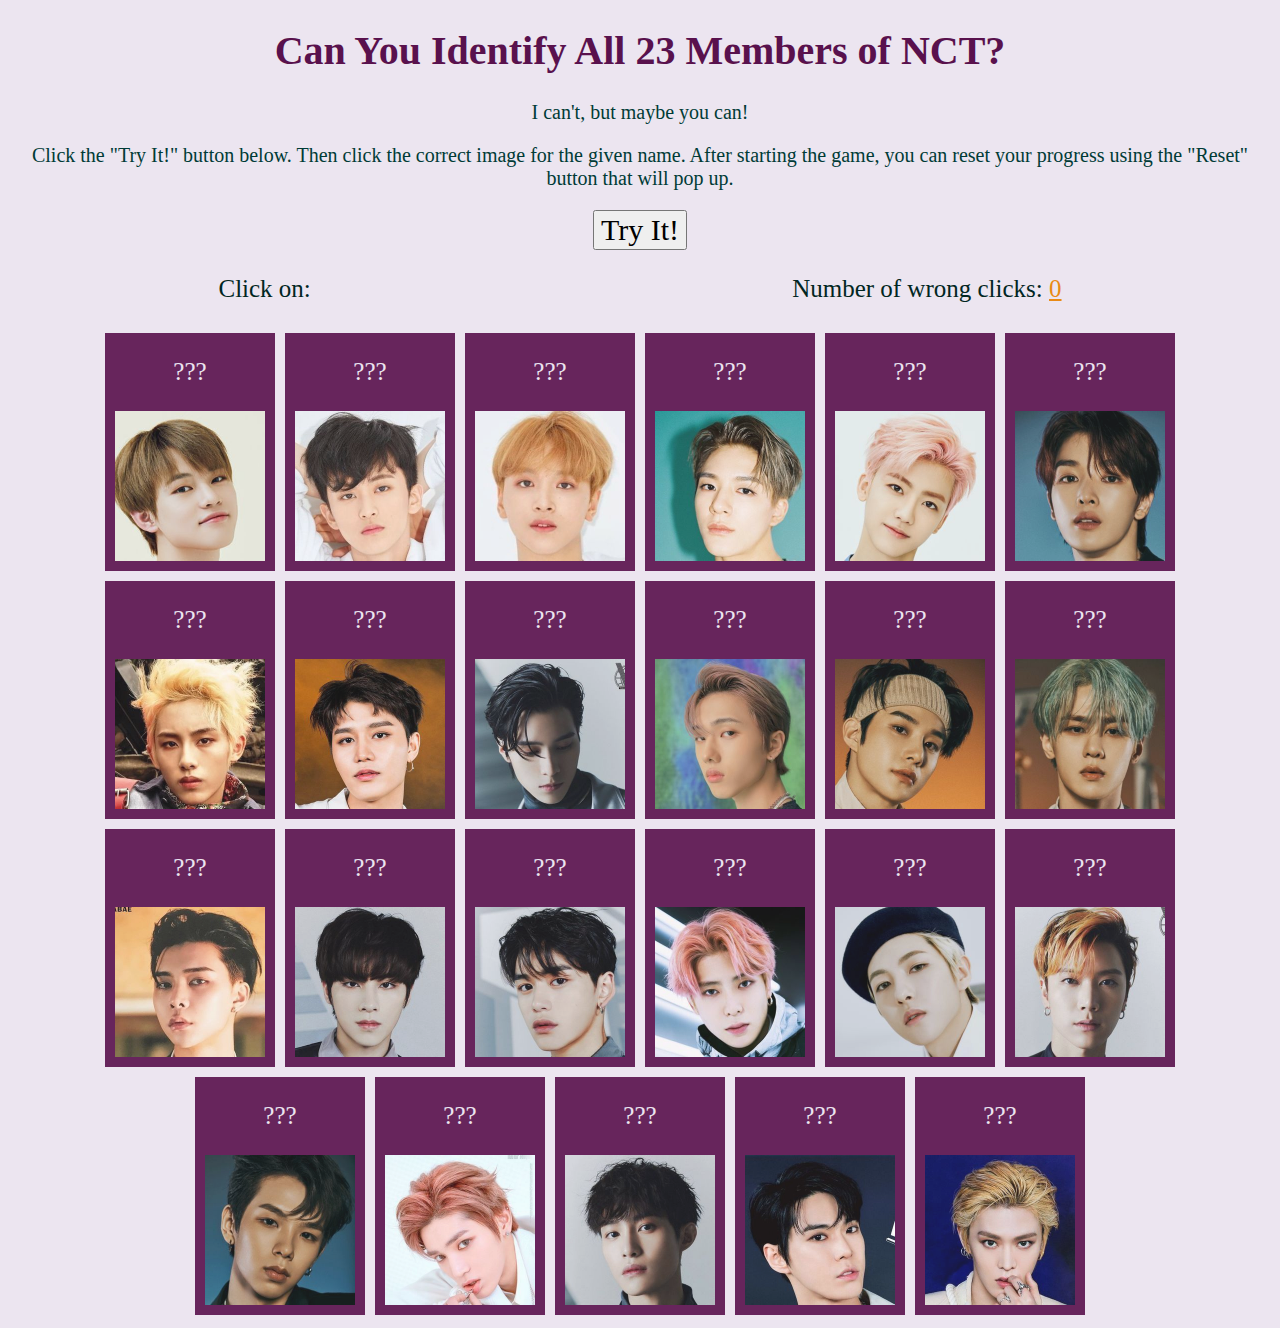
==== nct-game/index.html @ 8104fedd "Added stuff I made previously" ====
<!DOCTYPE html>
<!--
  Name: Alexandra Hao
  Date: Oct. 19, 2022
  Section: AB

  This is the html file for my CP2 page. It has an images of every member of the
  Kpop group NCT on it, as well as text explaining the rules of the game.
-->

<html lang="en">
  <head>
    <meta charset="utf-8">
    <title>CP2: Guess the NCT Member</title>
    <link rel="stylesheet" href="styles.css">
    <script src="index.js"></script>
  </head>
  <body>
    <h1>Can You Identify All 23 Members of NCT?</h1>
    <p>I can't, but maybe you can!</p>
    <p>
      Click the "Try It!" button below. Then click the correct image for the given name. After
      starting the game, you can reset your progress using the "Reset" button that will pop up.
    </p>
    <section id="buttons">
      <button>Try It!</button>
    </section>
    <section id="game-info">
      <p>Click on: <span id="member-name" class="not-visible">name</span></p>
      <p>Number of wrong clicks: <span id="fails">0</span></p>
    </section>
    <section id="images">
      <!--Source for all images: https://www.hallyuidol.com/group/KZHU8kSOnooRLQabwz5W-->
      <section id="chenle" class="unidentified">
        <p>???</p>
        <img src="img/chenle.jpg" alt="Chenle">
      </section>
      <section id="mark" class="unidentified">
        <p>???</p>
        <img src="img/mark.jpg" alt="Mark">
      </section>
      <section id="haechan" class="unidentified">
        <p>???</p>
        <img src="img/haechan.jpg" alt="Haechan">
      </section>
      <section id="jeno" class="unidentified">
        <p>???</p>
        <img src="img/jeno.jpg" alt="Jeno">
      </section>
      <section id="jaemin" class="unidentified">
        <p>???</p>
        <img src="img/jaemin.jpg" alt="Jaemin">
      </section>
      <section id="sungchan" class="unidentified">
        <p>???</p>
        <img src="img/sungchan.jpg" alt="Sungchan">
      </section>
      <section id="winwin" class="unidentified">
        <p>???</p>
        <img src="img/winwin.jpg" alt="Winwin">
      </section>
      <section id="taeil" class="unidentified">
        <p>???</p>
        <img src="img/taeil.jpg" alt="Taeil">
      </section>
      <section id="hendery" class="unidentified">
        <p>???</p>
        <img src="img/hendery.jpg" alt="Hendery">
      </section>
      <section id="jisung" class="unidentified">
        <p>???</p>
        <img src="img/jisung.jpg" alt="Jisung">
      </section>
      <section id="jungwoo" class="unidentified">
        <p>???</p>
        <img src="img/jungwoo.jpg" alt="Jungwoo">
      </section>
      <section id="kun" class="unidentified">
        <p>???</p>
        <img src="img/kun.jpg" alt="Kun">
      </section>
      <section id="johnny" class="unidentified">
        <p>???</p>
        <img src="img/johnny.jpg" alt="Johnny">
      </section>
      <section id="xiaojun" class="unidentified">
        <p>???</p>
        <img src="img/xiaojun.jpg" alt="Xiaojun">
      </section>
      <section id="lucas" class="unidentified">
        <p>???</p>
        <img src="img/lucas.jpg" alt="Lucas">
      </section>
      <section id="jaehyun" class="unidentified">
        <p>???</p>
        <img src="img/jaehyun.jpg" alt="Jaehyun">
      </section>
      <section id="renjun" class="unidentified">
        <p>???</p>
        <img src="img/renjun.jpg" alt="Renjun">
      </section>
      <section id="ten" class="unidentified">
        <p>???</p>
        <img src="img/ten.jpg" alt="Ten">
      </section>
      <section id="shotaro" class="unidentified">
        <p>???</p>
        <img src="img/shotaro.jpg" alt="Shotaro">
      </section>
      <section id="taeyong" class="unidentified">
        <p>???</p>
        <img src="img/taeyong.jpg" alt="Taeyong">
      </section>
      <section id="yangyang" class="unidentified">
        <p>???</p>
        <img src="img/yangyang.jpg" alt="Yangyang">
      </section>
      <section id="doyoung" class="unidentified">
        <p>???</p>
        <img src="img/doyoung.jpg" alt="Doyoung">
      </section>
      <section id="yuta" class="unidentified">
        <p>???</p>
        <img src="img/yuta.jpg" alt="Yuta">
      </section>
    </section>
  </body>
</html>
---- nct-game/styles.css ----
/*
  Name: Alexandra Hao
  Date: Oct. 19, 2022
  Section: AB
  This is the css file for my CP2 page. It adds color to the elements in the
  page and displays the images in rows.
*/

body {
  background-color: #ECE5F0;
  text-align: center;
}

h1 {
  font-size: 40px;
  color: #59114D;
}

button {
  font-size: 30px;
  font-family: "Times New Roman", "Times", serif;
}

body > p {
  color: #003B36;
  font-size: 20px;
}

.identified {
  filter: grayscale(90%);
}

.not-visible {
  visibility: hidden;
}

#buttons {
  display: flex;
  justify-content: center;
}

#fails {
  color: #E98A15;
  text-decoration: underline;
}

#member-name {
  color: #59114D;
  text-decoration: underline;
}

#images {
  display: flex;
  flex-wrap: wrap;
  justify-content: center;
  margin-left: 3%;
  margin-right: 3%;
}

#game-info {
  display: flex;
  justify-content: space-around;
}

#game-info p {
  font-size: 25px;
  color: #012622;
}

#images section {
  display: flex;
  flex-direction: column;
  align-items: center;
  background-color: #59114D;
  margin: 5px;
  opacity: 90%;
}

#images section img {
  height: 150px;
  padding-left: 10px;
  padding-right: 10px;
  padding-bottom: 10px;
}

#images section p {
  color: #ECE5F0;
  font-size: 25px;
}
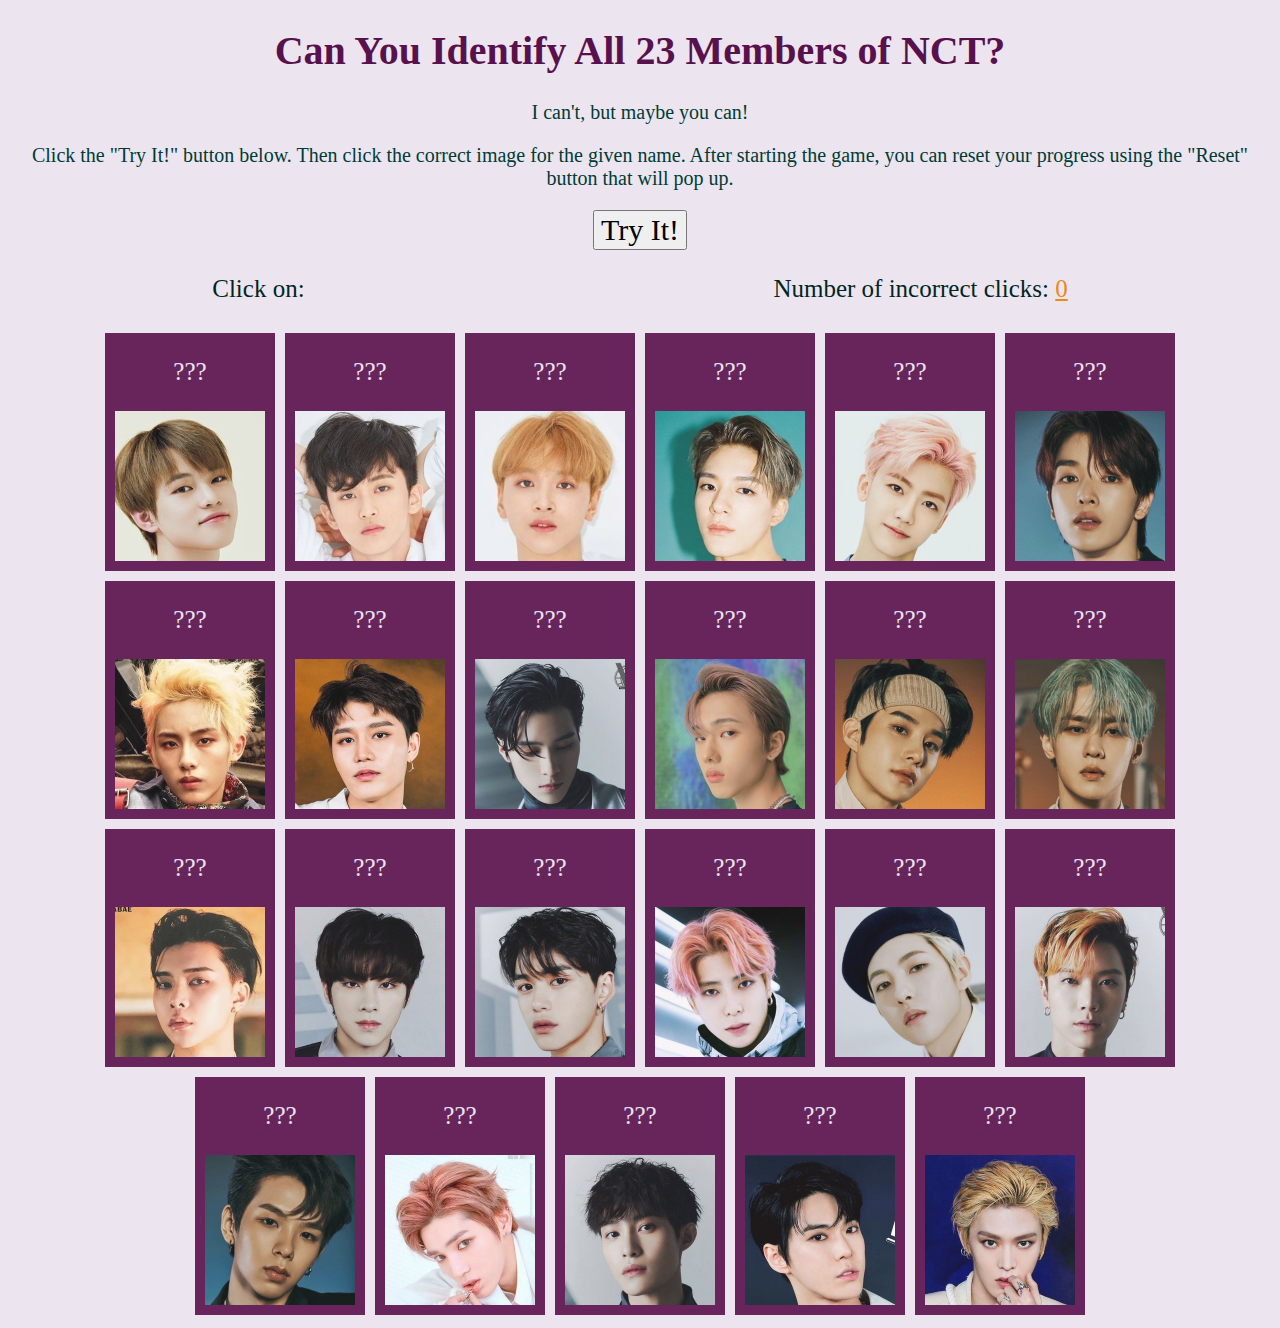
==== commit 75eadc1d: "small changes" ====
--- a/nct-game/index.html
+++ b/nct-game/index.html
@@ -27,7 +27,7 @@
     </section>
     <section id="game-info">
       <p>Click on: <span id="member-name" class="not-visible">name</span></p>
-      <p>Number of wrong clicks: <span id="fails">0</span></p>
+      <p>Number of incorrect clicks: <span id="fails">0</span></p>
     </section>
     <section id="images">
       <!--Source for all images: https://www.hallyuidol.com/group/KZHU8kSOnooRLQabwz5W-->
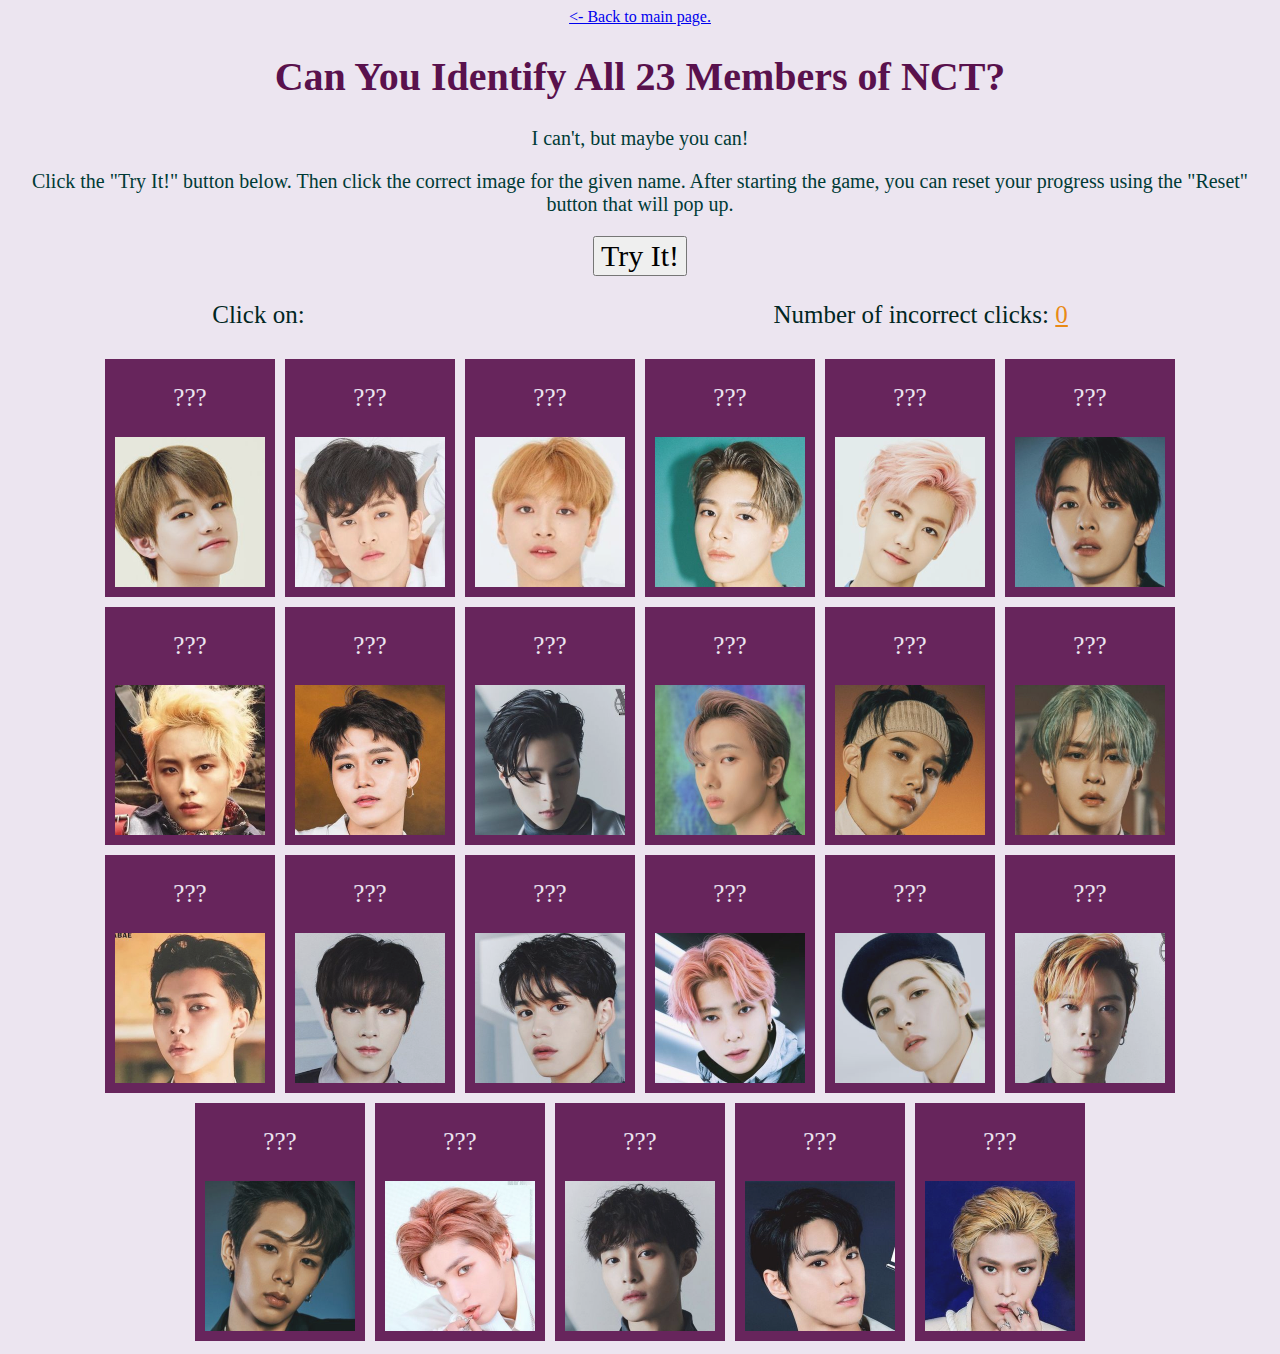
==== commit bccfca06: "Added links to go back to the main page" ====
--- a/nct-game/index.html
+++ b/nct-game/index.html
@@ -16,6 +16,7 @@
     <script src="index.js"></script>
   </head>
   <body>
+    <a href="../index.html">&lt- Back to main page.</a>
     <h1>Can You Identify All 23 Members of NCT?</h1>
     <p>I can't, but maybe you can!</p>
     <p>
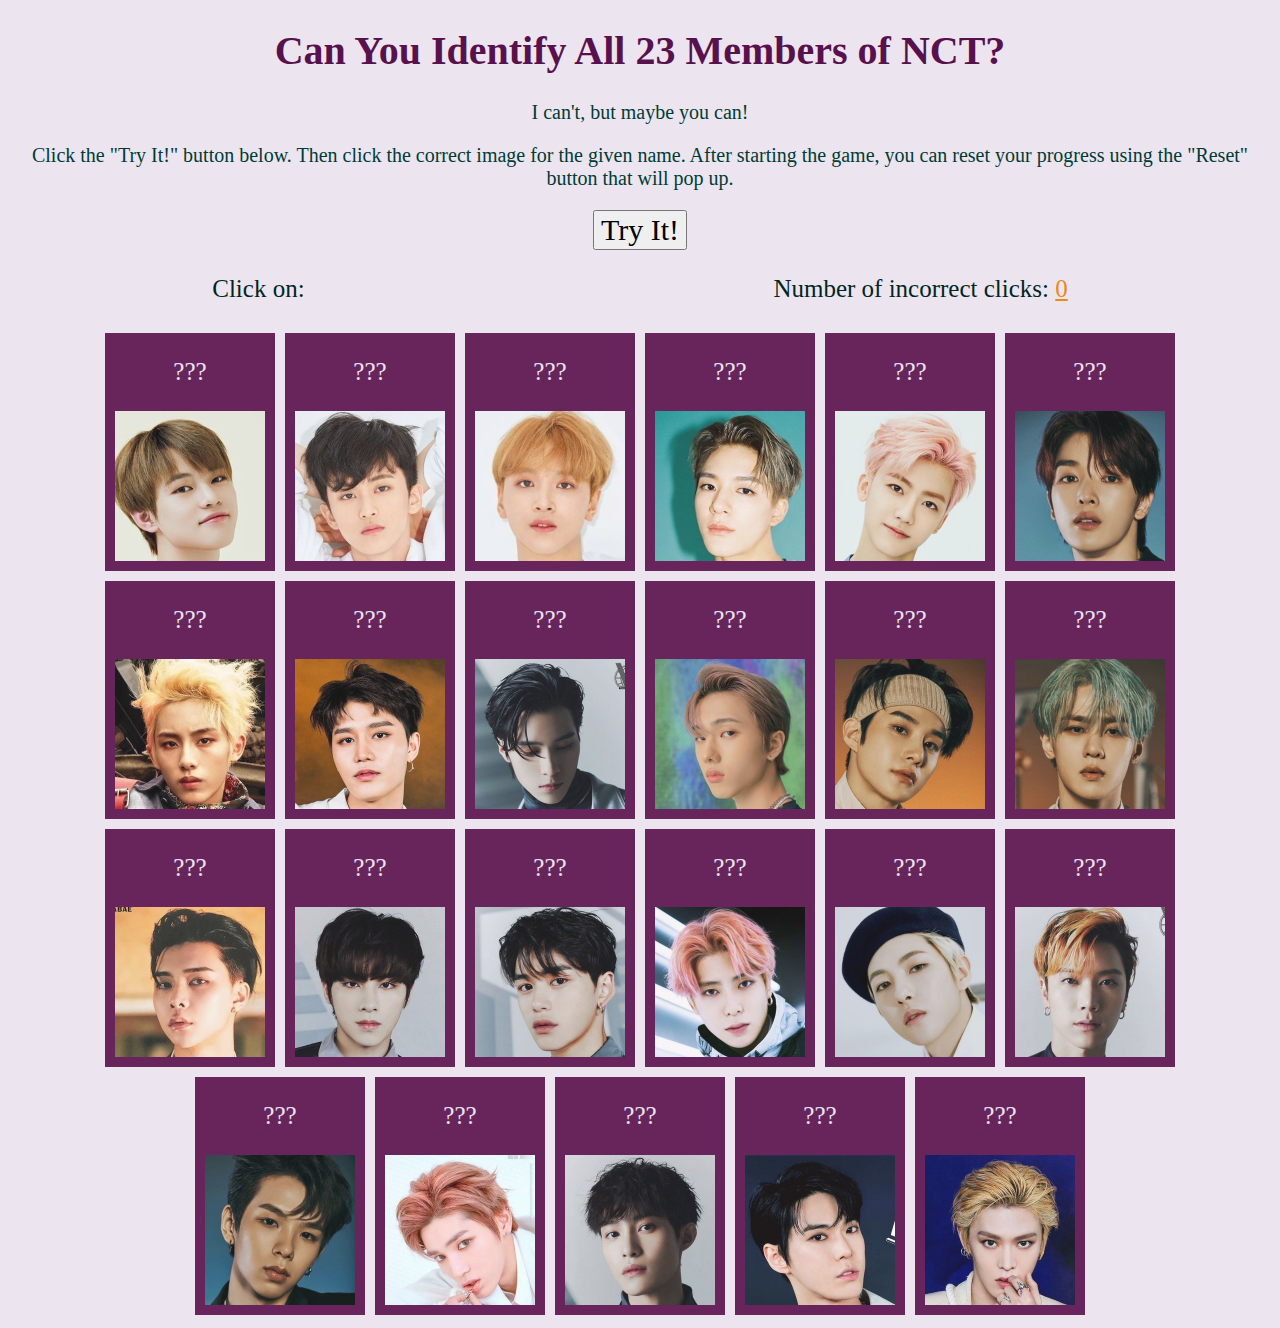
==== commit 9322ab3a: "Removed some links" ====
--- a/nct-game/index.html
+++ b/nct-game/index.html
@@ -16,7 +16,7 @@
     <script src="index.js"></script>
   </head>
   <body>
-    <a href="../index.html">&lt- Back to main page.</a>
+    <!-- <a href="../index.html">&lt- Back to main page.</a> -->
     <h1>Can You Identify All 23 Members of NCT?</h1>
     <p>I can't, but maybe you can!</p>
     <p>
